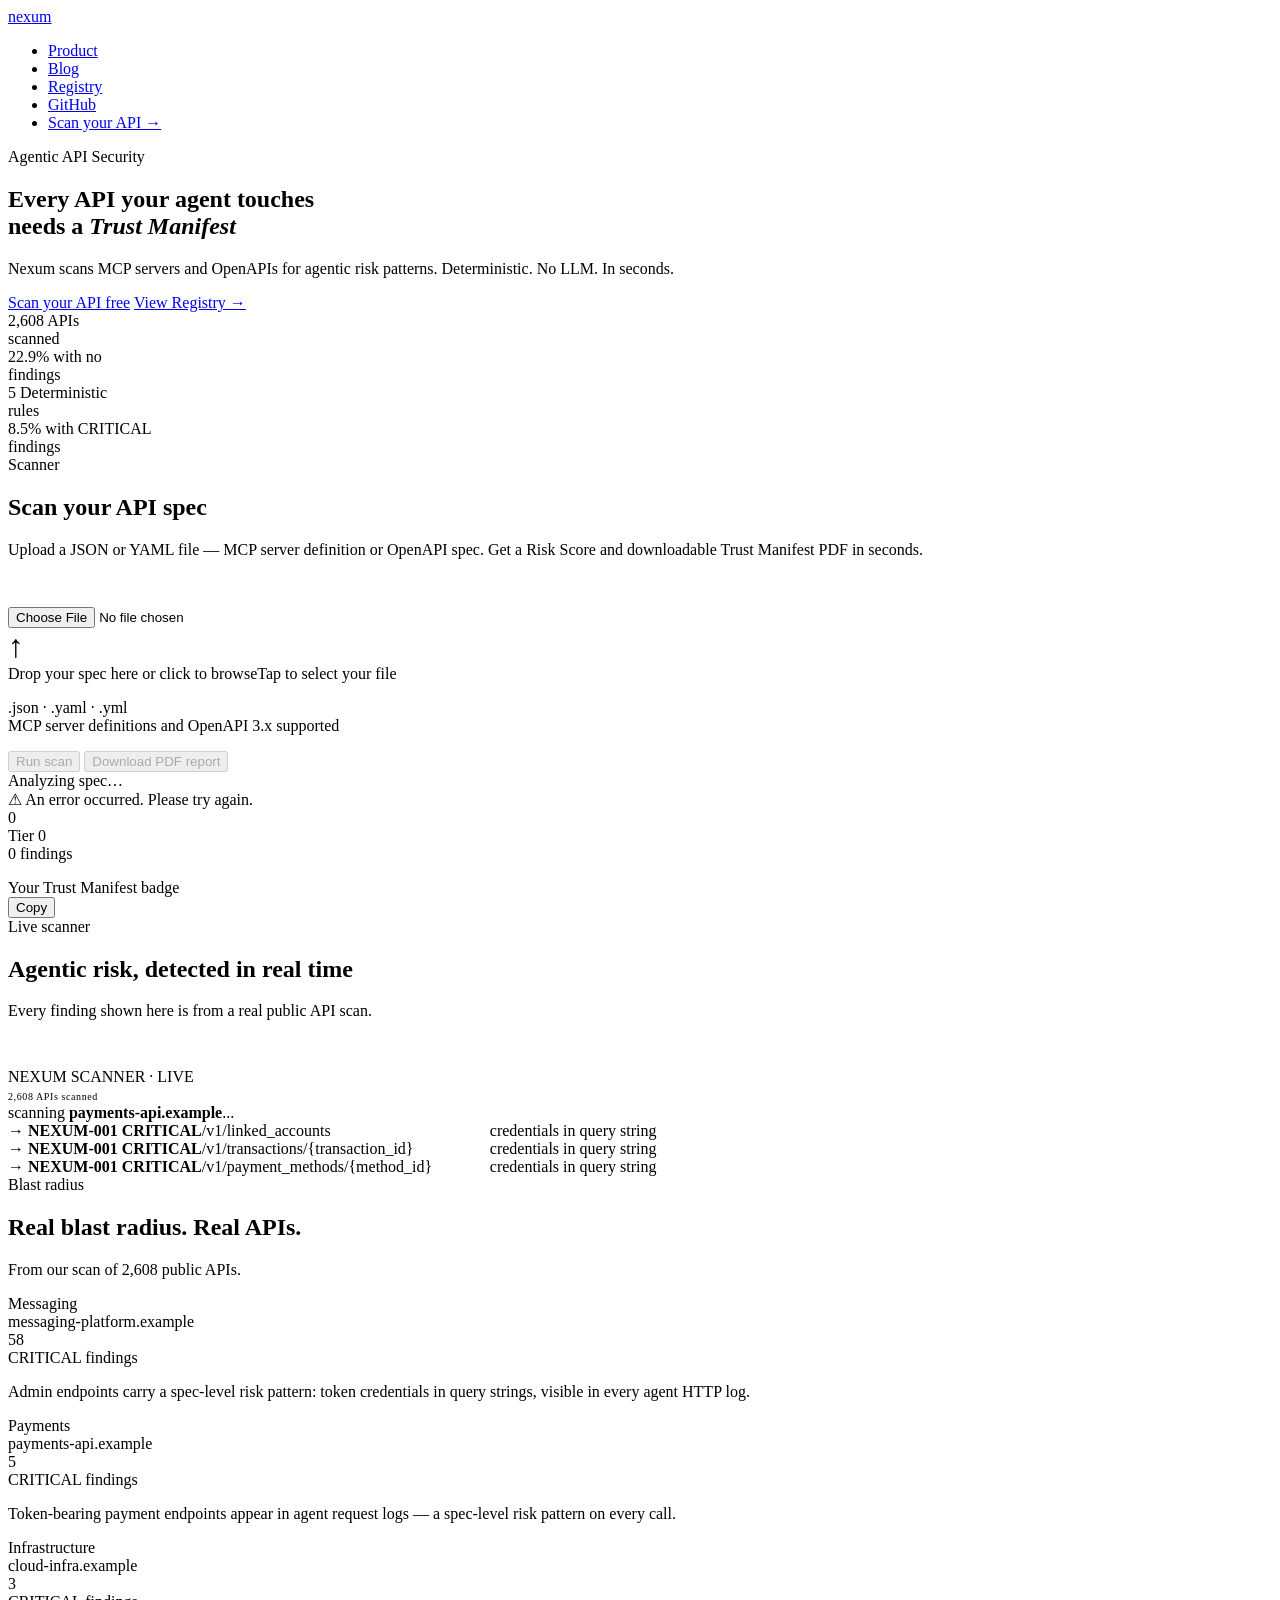
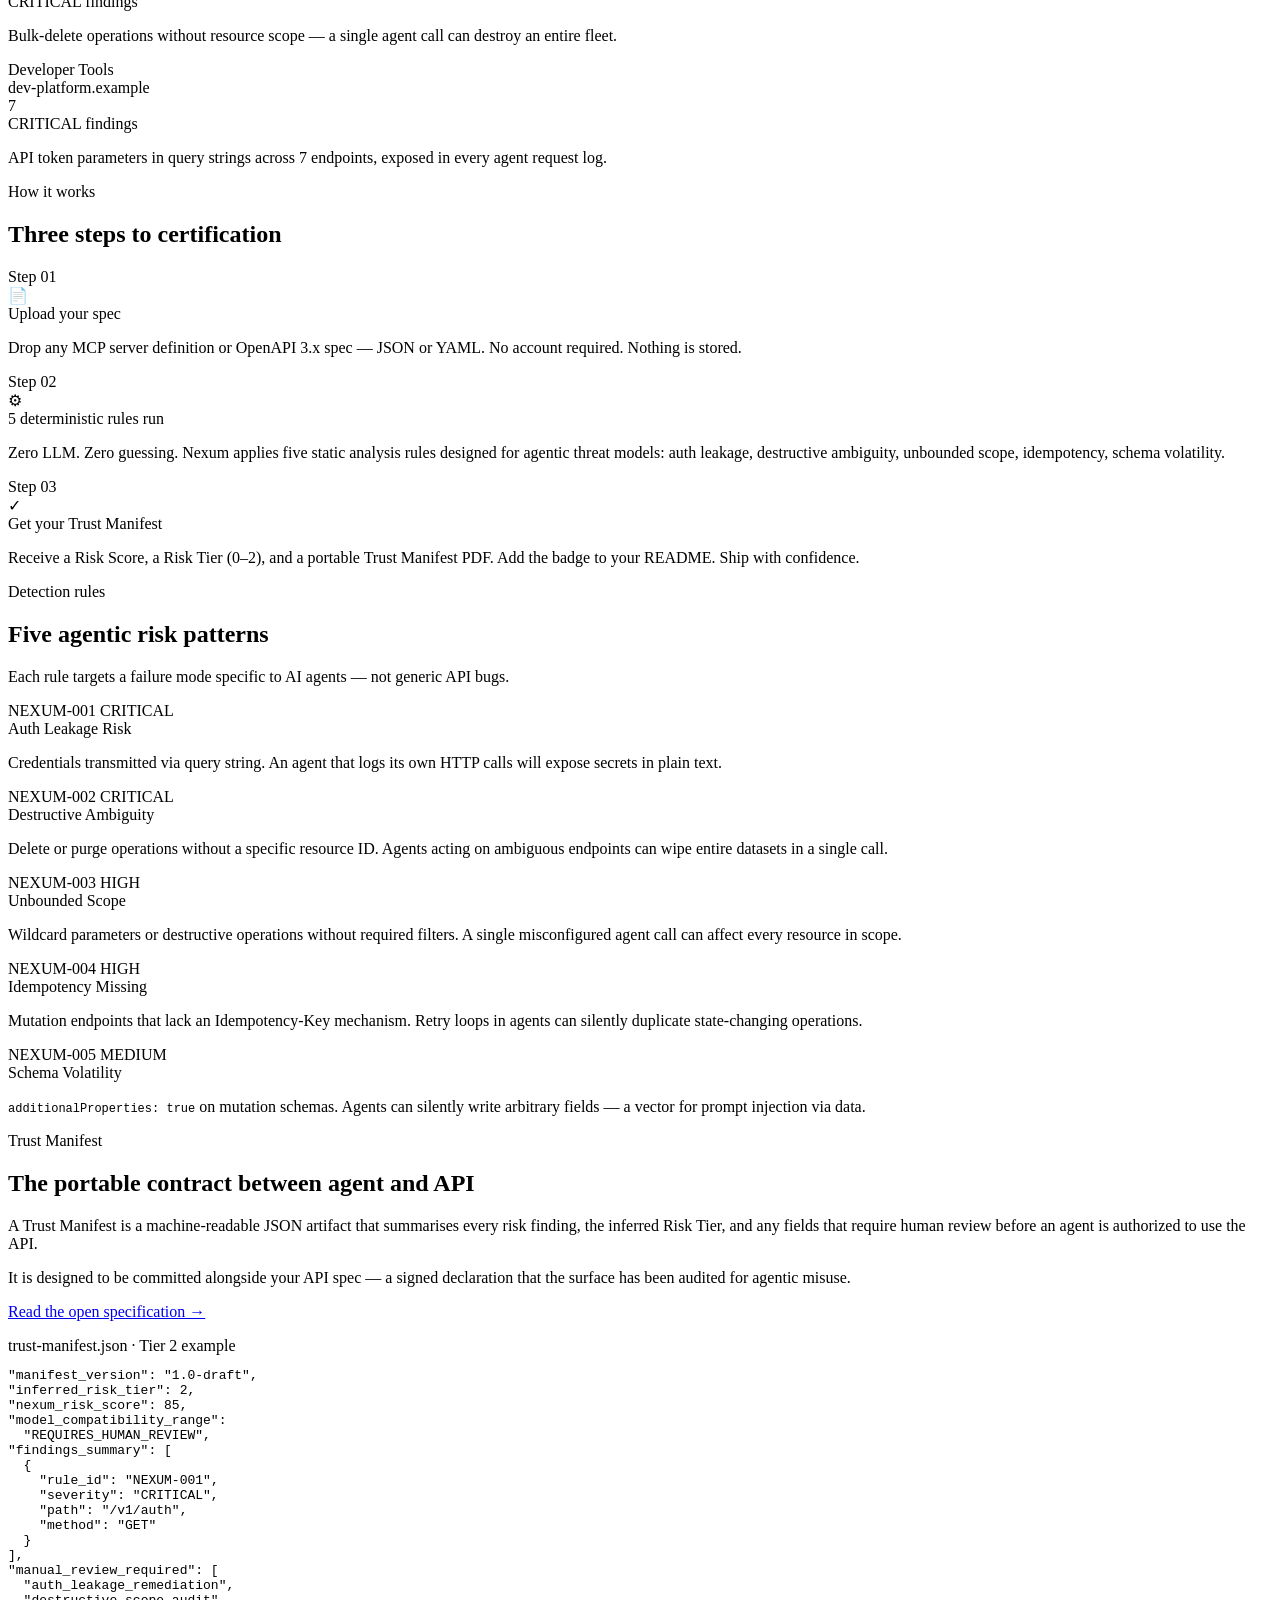
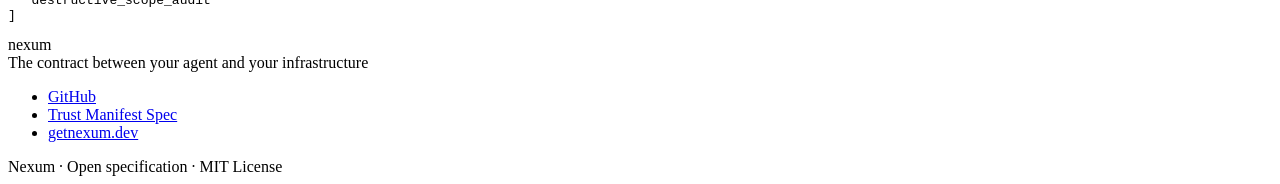
==== web/static/index.html @ f3d7aaad "Revert site chrome to English on English-content pages; keep Spanish AI Act post as-is" ====
<!DOCTYPE html>
<html lang="en">
<head>
  <meta charset="UTF-8">
  <meta name="viewport" content="width=device-width, initial-scale=1.0">
  <title>Nexum — Agentic API Security</title>
  <meta name="description" content="Nexum scans MCP servers and OpenAPIs for agentic risk patterns. Deterministic. No LLM. In seconds.">
  <link rel="stylesheet" href="/static/css/nexum.css">
</head>
<body>

<!-- ── Header ──────────────────────────────────────────── -->
<header class="site-header">
  <nav class="nav container">
    <a href="/" class="nav-logo">nex<span>um</span></a>
    <ul class="nav-links">
      <li><a href="#scanner">Product</a></li>
      <li><a href="/blog">Blog</a></li>
      <li><a href="/registry">Registry</a></li>
      <li><a href="https://github.com/mehdibelckadi-dev/nexum" target="_blank" rel="noopener">GitHub</a></li>
      <li><a href="#scanner" class="nav-cta">Scan your API →</a></li>
    </ul>
  </nav>
</header>

<!-- ── Hero ────────────────────────────────────────────── -->
<section class="hero">
  <div class="container">
    <div class="hero-eyebrow">Agentic API Security</div>
    <h1>Every API your agent touches<br>needs a <em>Trust Manifest</em></h1>
    <p class="hero-sub">
      Nexum scans MCP servers and OpenAPIs for agentic risk patterns.
      Deterministic. No LLM. In seconds.
    </p>
    <div class="hero-actions">
      <a href="#scanner" class="btn btn-primary">Scan your API free</a>
      <a href="/registry" class="btn btn-secondary">View Registry →</a>
    </div>
  </div>
</section>

<!-- ── Stats bar ────────────────────────────────────────── -->
<div class="stats-bar">
  <div class="stat-item">
    <span class="stat-value mono" id="statApis">2,608</span>
    <span class="stat-label">APIs<br>scanned</span>
  </div>
  <div class="stat-item">
    <span class="stat-value mono" style="color:var(--accent-green)">22.9%</span>
    <span class="stat-label">with no<br>findings</span>
  </div>
  <div class="stat-item">
    <span class="stat-value mono">5</span>
    <span class="stat-label">Deterministic<br>rules</span>
  </div>
  <div class="stat-item">
    <span class="stat-value mono" style="color:var(--accent-red)">8.5%</span>
    <span class="stat-label">with CRITICAL<br>findings</span>
  </div>
</div>

<!-- ── Scanner ──────────────────────────────────────────── -->
<section class="scanner-section" id="scanner">
  <div class="container">
    <div class="text-center">
      <div class="section-label">Scanner</div>
      <h2 class="section-title">Scan your API spec</h2>
      <p class="section-sub" style="margin: 0 auto 48px;">
        Upload a JSON or YAML file — MCP server definition or OpenAPI spec.
        Get a Risk Score and downloadable Trust Manifest PDF in seconds.
      </p>
    </div>

    <div class="scanner-card">
      <!-- Drop zone -->
      <div class="drop-zone" id="dropZone">
        <input type="file" id="fileInput" accept=".json,.yaml,.yml" aria-label="Upload API spec">
        <div class="drop-icon" id="dropIcon"><span style="font-size:2rem">↑</span></div>
        <div class="drop-title" id="dropTitle"><span class="dt-desktop">Drop your spec here or click to browse</span><span class="dt-mobile">Tap to select your file</span></div>
        <p class="drop-sub">
          <span>.json · .yaml · .yml</span><br>
          MCP server definitions and OpenAPI 3.x supported
        </p>
      </div>

      <!-- Actions -->
      <div class="scanner-actions">
        <button class="btn btn-primary" id="btnScan" disabled>Run scan</button>
        <button class="btn btn-secondary" id="btnReport" disabled>Download PDF report</button>
      </div>

      <!-- Loading -->
      <div class="scan-loading" id="scanLoading">
        <div class="spinner"></div>
        <span id="loadingText">Analyzing spec…</span>
      </div>

      <!-- Error -->
      <div class="scan-error" id="scanError">
        <span>⚠</span>
        <span id="errorMsg">An error occurred. Please try again.</span>
      </div>

      <!-- Result -->
      <div class="scan-result" id="scanResult">
        <div class="result-score-row">
          <div class="result-score-number mono" id="scoreNumber">0</div>
          <div class="result-meta">
            <div class="result-tier-badge" id="tierBadge">Tier 0</div>
            <div class="result-findings-count" id="findingsCount">0 findings</div>
          </div>
        </div>

        <ul class="result-findings-list" id="findingsList"></ul>

        <!-- Badge section -->
        <div class="badge-section" id="badgeSection">
          <div class="badge-section-title">Your Trust Manifest badge</div>
          <div class="badge-markdown-row">
            <div class="badge-markdown-code mono" id="badgeMarkdown"></div>
            <button class="btn-copy" id="btnCopy" onclick="copyBadge()">Copy</button>
          </div>
        </div>
      </div>
    </div>
  </div>
</section>

<!-- ── Live Scanner terminal ────────────────────────────── -->
<section class="terminal-section">
  <div class="container">
    <div class="text-center mb-8">
      <div class="section-label">Live scanner</div>
      <h2 class="section-title">Agentic risk, detected in real time</h2>
      <p class="section-sub" style="margin: 0 auto 48px;">
        Every finding shown here is from a real public API scan.
      </p>
    </div>
    <div class="terminal-wrap">
      <div class="terminal-header">
        <div class="terminal-dots"><span></span><span></span><span></span></div>
        <div class="terminal-title mono">NEXUM SCANNER · LIVE</div>
        <span class="mono" style="font-size:10px;color:var(--text-tertiary);letter-spacing:0.06em;white-space:nowrap;flex-shrink:0">2,608 APIs scanned</span>
      </div>
      <div class="terminal-body" id="terminalBody"></div>
    </div>
  </div>
</section>

<!-- ── Blast radius ─────────────────────────────────────── -->
<section class="blast-section">
  <div class="container">
    <div class="section-label">Blast radius</div>
    <h2 class="section-title">Real blast radius. Real APIs.</h2>
    <p class="section-sub">From our scan of 2,608 public APIs.</p>
    <div class="blast-grid">

      <div class="blast-card">
        <div class="blast-category">Messaging</div>
        <div class="blast-api mono">messaging-platform.example</div>
        <div class="blast-count">58</div>
        <div class="blast-label">CRITICAL findings</div>
        <p class="blast-desc">Admin endpoints carry a spec-level risk pattern: token credentials in query strings, visible in every agent HTTP log.</p>
      </div>

      <div class="blast-card">
        <div class="blast-category">Payments</div>
        <div class="blast-api mono">payments-api.example</div>
        <div class="blast-count">5</div>
        <div class="blast-label">CRITICAL findings</div>
        <p class="blast-desc">Token-bearing payment endpoints appear in agent request logs — a spec-level risk pattern on every call.</p>
      </div>

      <div class="blast-card">
        <div class="blast-category">Infrastructure</div>
        <div class="blast-api mono">cloud-infra.example</div>
        <div class="blast-count">3</div>
        <div class="blast-label">CRITICAL findings</div>
        <p class="blast-desc">Bulk-delete operations without resource scope — a single agent call can destroy an entire fleet.</p>
      </div>

      <div class="blast-card">
        <div class="blast-category">Developer Tools</div>
        <div class="blast-api mono">dev-platform.example</div>
        <div class="blast-count">7</div>
        <div class="blast-label">CRITICAL findings</div>
        <p class="blast-desc">API token parameters in query strings across 7 endpoints, exposed in every agent request log.</p>
      </div>

    </div>
  </div>
</section>

<!-- ── How it works ─────────────────────────────────────── -->
<section class="how-section" id="how">
  <div class="container">
    <div class="text-center mb-8">
      <div class="section-label">How it works</div>
      <h2 class="section-title">Three steps to certification</h2>
    </div>
    <div class="steps-grid">
      <div class="step-card">
        <div class="step-number">Step 01</div>
        <div class="step-icon">📄</div>
        <div class="step-title">Upload your spec</div>
        <p class="step-desc">
          Drop any MCP server definition or OpenAPI 3.x spec — JSON or YAML.
          No account required. Nothing is stored.
        </p>
      </div>
      <div class="step-card">
        <div class="step-number">Step 02</div>
        <div class="step-icon">⚙</div>
        <div class="step-title">5 deterministic rules run</div>
        <p class="step-desc">
          Zero LLM. Zero guessing. Nexum applies five static analysis rules
          designed for agentic threat models: auth leakage, destructive ambiguity,
          unbounded scope, idempotency, schema volatility.
        </p>
      </div>
      <div class="step-card">
        <div class="step-number">Step 03</div>
        <div class="step-icon">✓</div>
        <div class="step-title">Get your Trust Manifest</div>
        <p class="step-desc">
          Receive a Risk Score, a Risk Tier (0–2), and a portable Trust Manifest
          PDF. Add the badge to your README. Ship with confidence.
        </p>
      </div>
    </div>
  </div>
</section>

<!-- ── Rules ────────────────────────────────────────────── -->
<section id="rules">
  <div class="container">
    <div class="section-label">Detection rules</div>
    <h2 class="section-title">Five agentic risk patterns</h2>
    <p class="section-sub">
      Each rule targets a failure mode specific to AI agents — not generic API bugs.
    </p>
    <div class="rules-grid">

      <div class="rule-card">
        <div class="rule-header">
          <span class="rule-id mono">NEXUM-001</span>
          <span class="sev-badge CRITICAL">CRITICAL</span>
        </div>
        <div class="rule-name">Auth Leakage Risk</div>
        <p class="rule-desc">
          Credentials transmitted via query string. An agent that logs its own
          HTTP calls will expose secrets in plain text.
        </p>
      </div>

      <div class="rule-card">
        <div class="rule-header">
          <span class="rule-id mono">NEXUM-002</span>
          <span class="sev-badge CRITICAL">CRITICAL</span>
        </div>
        <div class="rule-name">Destructive Ambiguity</div>
        <p class="rule-desc">
          Delete or purge operations without a specific resource ID. Agents acting
          on ambiguous endpoints can wipe entire datasets in a single call.
        </p>
      </div>

      <div class="rule-card">
        <div class="rule-header">
          <span class="rule-id mono">NEXUM-003</span>
          <span class="sev-badge HIGH">HIGH</span>
        </div>
        <div class="rule-name">Unbounded Scope</div>
        <p class="rule-desc">
          Wildcard parameters or destructive operations without required filters.
          A single misconfigured agent call can affect every resource in scope.
        </p>
      </div>

      <div class="rule-card">
        <div class="rule-header">
          <span class="rule-id mono">NEXUM-004</span>
          <span class="sev-badge HIGH">HIGH</span>
        </div>
        <div class="rule-name">Idempotency Missing</div>
        <p class="rule-desc">
          Mutation endpoints that lack an Idempotency-Key mechanism. Retry loops
          in agents can silently duplicate state-changing operations.
        </p>
      </div>

      <div class="rule-card">
        <div class="rule-header">
          <span class="rule-id mono">NEXUM-005</span>
          <span class="sev-badge MEDIUM">MEDIUM</span>
        </div>
        <div class="rule-name">Schema Volatility</div>
        <p class="rule-desc">
          <code class="mono" style="font-size:12px">additionalProperties: true</code> on mutation schemas.
          Agents can silently write arbitrary fields — a vector for prompt injection via data.
        </p>
      </div>

    </div>
  </div>
</section>

<!-- ── Trust Manifest ────────────────────────────────────── -->
<section class="manifest-section" id="manifest">
  <div class="container">
    <div class="manifest-layout">
      <div class="manifest-prose">
        <div class="section-label">Trust Manifest</div>
        <h2>The portable contract between agent and API</h2>
        <p>
          A Trust Manifest is a machine-readable JSON artifact that summarises
          every risk finding, the inferred Risk Tier, and any fields that require
          human review before an agent is authorized to use the API.
        </p>
        <p>
          It is designed to be committed alongside your API spec — a signed
          declaration that the surface has been audited for agentic misuse.
        </p>
        <p>
          <a href="https://github.com/mehdibelckadi-dev/nexum-trust-manifest" target="_blank" rel="noopener">
            Read the open specification →
          </a>
        </p>
      </div>

      <div class="code-block">
        <div class="code-block-header">
          <span class="code-block-lang">trust-manifest.json · Tier 2 example</span>
        </div>
        <pre aria-label="Trust Manifest example"><span class="key">"manifest_version"</span>: <span class="str">"1.0-draft"</span>,
<span class="key">"inferred_risk_tier"</span>: <span class="num">2</span>,
<span class="key">"nexum_risk_score"</span>: <span class="num">85</span>,
<span class="key">"model_compatibility_range"</span>:
  <span class="str">"REQUIRES_HUMAN_REVIEW"</span>,
<span class="key">"findings_summary"</span>: [
  {
    <span class="key">"rule_id"</span>: <span class="str">"NEXUM-001"</span>,
    <span class="key">"severity"</span>: <span class="str">"CRITICAL"</span>,
    <span class="key">"path"</span>: <span class="str">"/v1/auth"</span>,
    <span class="key">"method"</span>: <span class="str">"GET"</span>
  }
],
<span class="key">"manual_review_required"</span>: [
  <span class="str">"auth_leakage_remediation"</span>,
  <span class="str">"destructive_scope_audit"</span>
]</pre>
      </div>
    </div>
  </div>
</section>

<!-- ── Footer ────────────────────────────────────────────── -->
<footer class="site-footer">
  <div class="container">
    <div class="footer-inner">
      <div>
        <div class="footer-brand">nex<span>um</span></div>
        <div class="footer-tagline">The contract between your agent and your infrastructure</div>
      </div>
      <ul class="footer-links">
        <li><a href="https://github.com/mehdibelckadi-dev/nexum" target="_blank" rel="noopener">GitHub</a></li>
        <li><a href="https://github.com/mehdibelckadi-dev/nexum-trust-manifest" target="_blank" rel="noopener">Trust Manifest Spec</a></li>
        <li><a href="https://getnexum.dev">getnexum.dev</a></li>
      </ul>
      <div class="footer-copy mono">Nexum · Open specification · MIT License</div>
    </div>
  </div>
</footer>

<script>
(function () {
  'use strict';

  var body = document.getElementById('terminalBody');
  if (!body) return;

  var APIS = [
    {
      host: 'payments-api.example',
      findings: [
        { rule: 'NEXUM-001', sev: 'CRITICAL', path: '/v1/linked_accounts', desc: 'credentials in query string' },
        { rule: 'NEXUM-001', sev: 'CRITICAL', path: '/v1/transactions/{transaction_id}',        desc: 'credentials in query string' },
        { rule: 'NEXUM-001', sev: 'CRITICAL', path: '/v1/payment_methods/{method_id}',                desc: 'credentials in query string' },
      ],
    },
    {
      host: 'messaging-platform.example',
      findings: [
        { rule: 'NEXUM-001', sev: 'CRITICAL', path: '/admin/apps/approved',   desc: 'token in query string' },
        { rule: 'NEXUM-001', sev: 'CRITICAL', path: '/admin/apps/restricted', desc: 'token in query string' },
        { rule: 'NEXUM-001', sev: 'CRITICAL', path: '/admin/conversations',   desc: 'token in query string' },
      ],
      more: '... and 55 more CRITICAL findings',
    },
    {
      host: 'cloud-infra.example',
      findings: [
        { rule: 'NEXUM-002', sev: 'CRITICAL', path: '/v1/instances', desc: 'DELETE without resource scope' },
        { rule: 'NEXUM-002', sev: 'CRITICAL', path: '/v1/volumes',  desc: 'DELETE without resource scope' },
      ],
    },
    {
      host: 'dev-platform.example',
      findings: [
        { rule: 'NEXUM-001', sev: 'CRITICAL', path: '/apps/{app_id}/access_tokens', desc: 'auth in query string' },
        { rule: 'NEXUM-002', sev: 'CRITICAL', path: '/alerts',                   desc: 'DELETE without scope' },
        { rule: 'NEXUM-002', sev: 'CRITICAL', path: '/account/keys',                       desc: 'DELETE without scope' },
      ],
    },
  ];

  function addLine(html, delay) {
    setTimeout(function () {
      var div = document.createElement('div');
      div.innerHTML = html;
      div.style.cssText = 'opacity:0;transition:opacity 200ms ease';
      body.appendChild(div);
      requestAnimationFrame(function () {
        requestAnimationFrame(function () { div.style.opacity = '1'; });
      });
    }, delay);
  }

  function run() {
    body.innerHTML = '';
    var t = 0;

    APIS.forEach(function (api, i) {
      if (i > 0) {
        addLine('&nbsp;', t);
        t += 400;
      }

      addLine(
        '<span style="color:var(--text-secondary)">scanning </span>' +
        '<span style="color:var(--text-primary);font-weight:600">' + api.host + '</span>' +
        '<span style="color:var(--text-secondary)">...</span>',
        t
      );
      t += 400;

      api.findings.forEach(function (f) {
        var sevColor = f.sev === 'CRITICAL' ? 'var(--accent-red)' : 'var(--accent-yellow)';
        addLine(
          '<span style="color:var(--text-tertiary)">→ </span>' +
          '<span style="color:var(--accent-blue);font-weight:600">' + f.rule + '</span>&nbsp;' +
          '<span style="color:' + sevColor + ';font-weight:600;display:inline-block;min-width:9ch">' + f.sev + '</span>' +
          '<span style="color:var(--text-secondary);display:inline-block;min-width:36ch">' + f.path + '</span>' +
          '<span class="t-desc" style="color:var(--text-tertiary)">' + f.desc + '</span>',
          t
        );
        t += 400;
      });

      if (api.more) {
        addLine('<span style="color:var(--text-secondary)">' + api.more + '</span>', t);
        t += 400;
      }

      t += 3000;
    });

    setTimeout(run, t);
  }

  run();
})();
</script>
<script src="/static/js/nexum.js"></script>
</body>
</html>
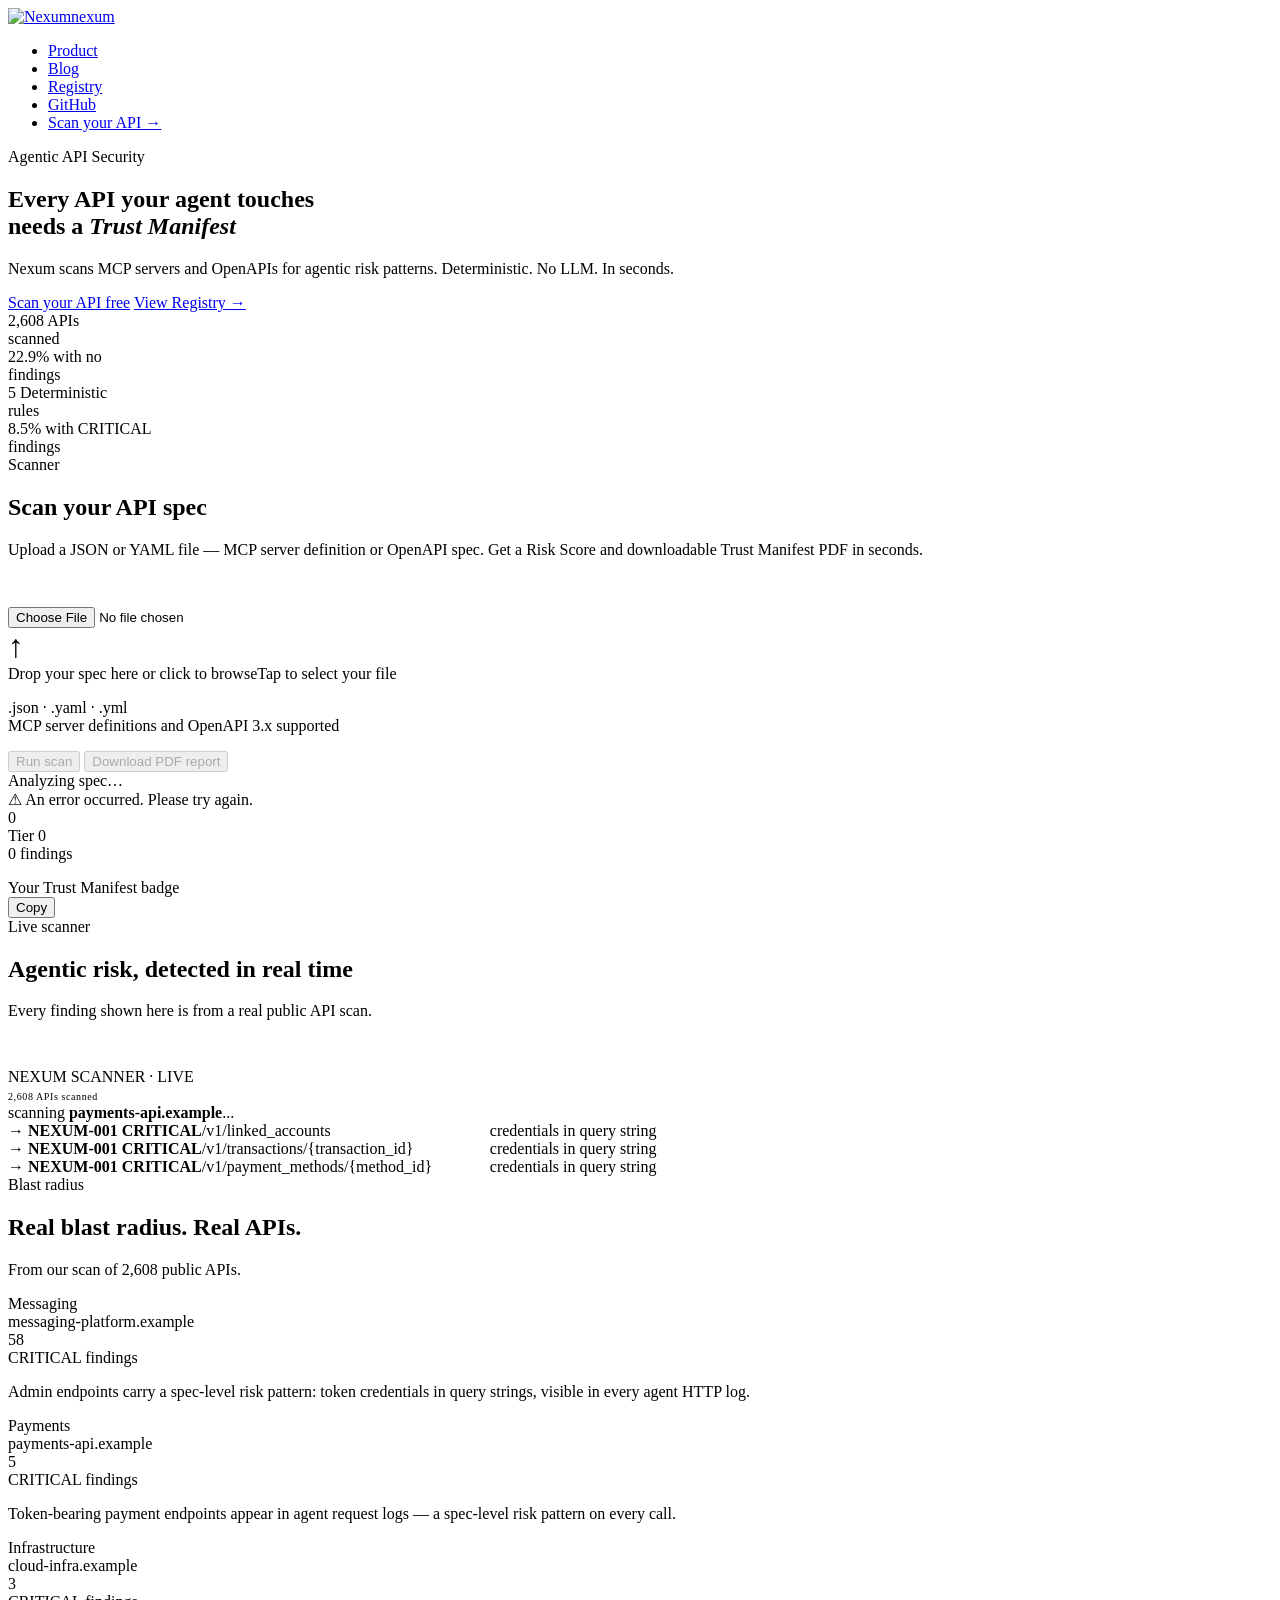
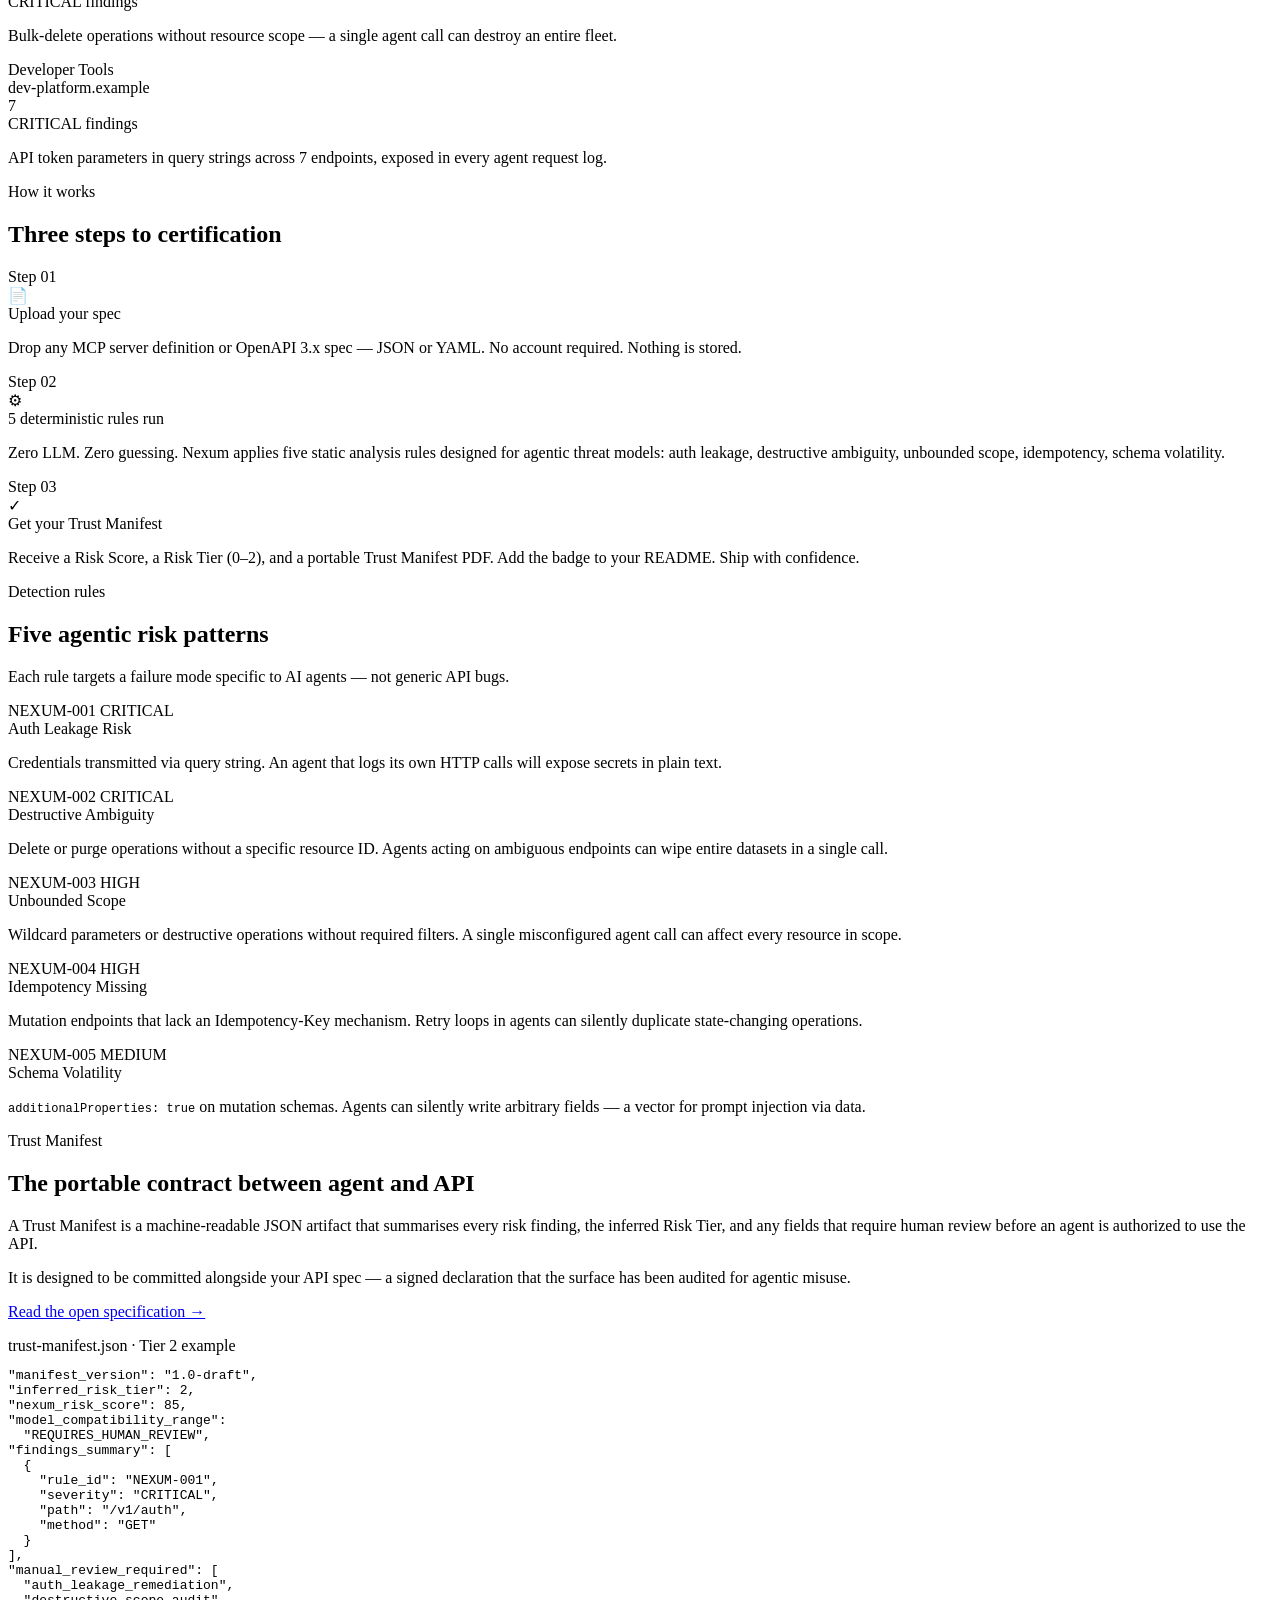
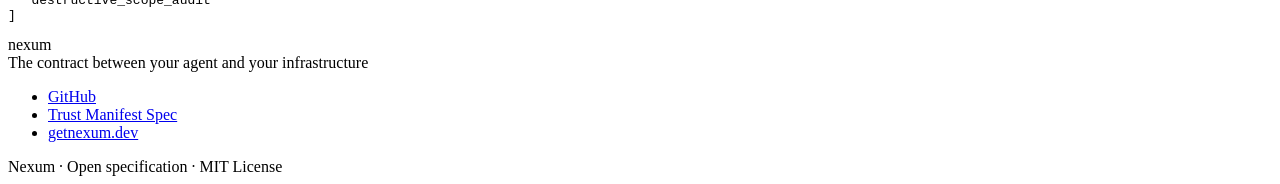
==== commit 0fe8a717: "chore: add Nexum logo across site, README, and PDF reports" ====
--- a/web/static/index.html
+++ b/web/static/index.html
@@ -5,6 +5,10 @@
   <meta name="viewport" content="width=device-width, initial-scale=1.0">
   <title>Nexum — Agentic API Security</title>
   <meta name="description" content="Nexum scans MCP servers and OpenAPIs for agentic risk patterns. Deterministic. No LLM. In seconds.">
+  <link rel="icon" href="/static/img/favicon.ico" sizes="any">
+  <link rel="apple-touch-icon" href="/static/img/apple-touch-icon.png">
+  <meta property="og:image" content="https://getnexum.dev/static/img/og-image.png">
+  <meta name="twitter:card" content="summary_large_image">
   <link rel="stylesheet" href="/static/css/nexum.css">
 </head>
 <body>
@@ -12,7 +16,7 @@
 <!-- ── Header ──────────────────────────────────────────── -->
 <header class="site-header">
   <nav class="nav container">
-    <a href="/" class="nav-logo">nex<span>um</span></a>
+    <a href="/" class="nav-logo"><img src="/static/img/logo-icon.png" alt="Nexum" class="nav-logo-icon">nex<span>um</span></a>
     <ul class="nav-links">
       <li><a href="#scanner">Product</a></li>
       <li><a href="/blog">Blog</a></li>
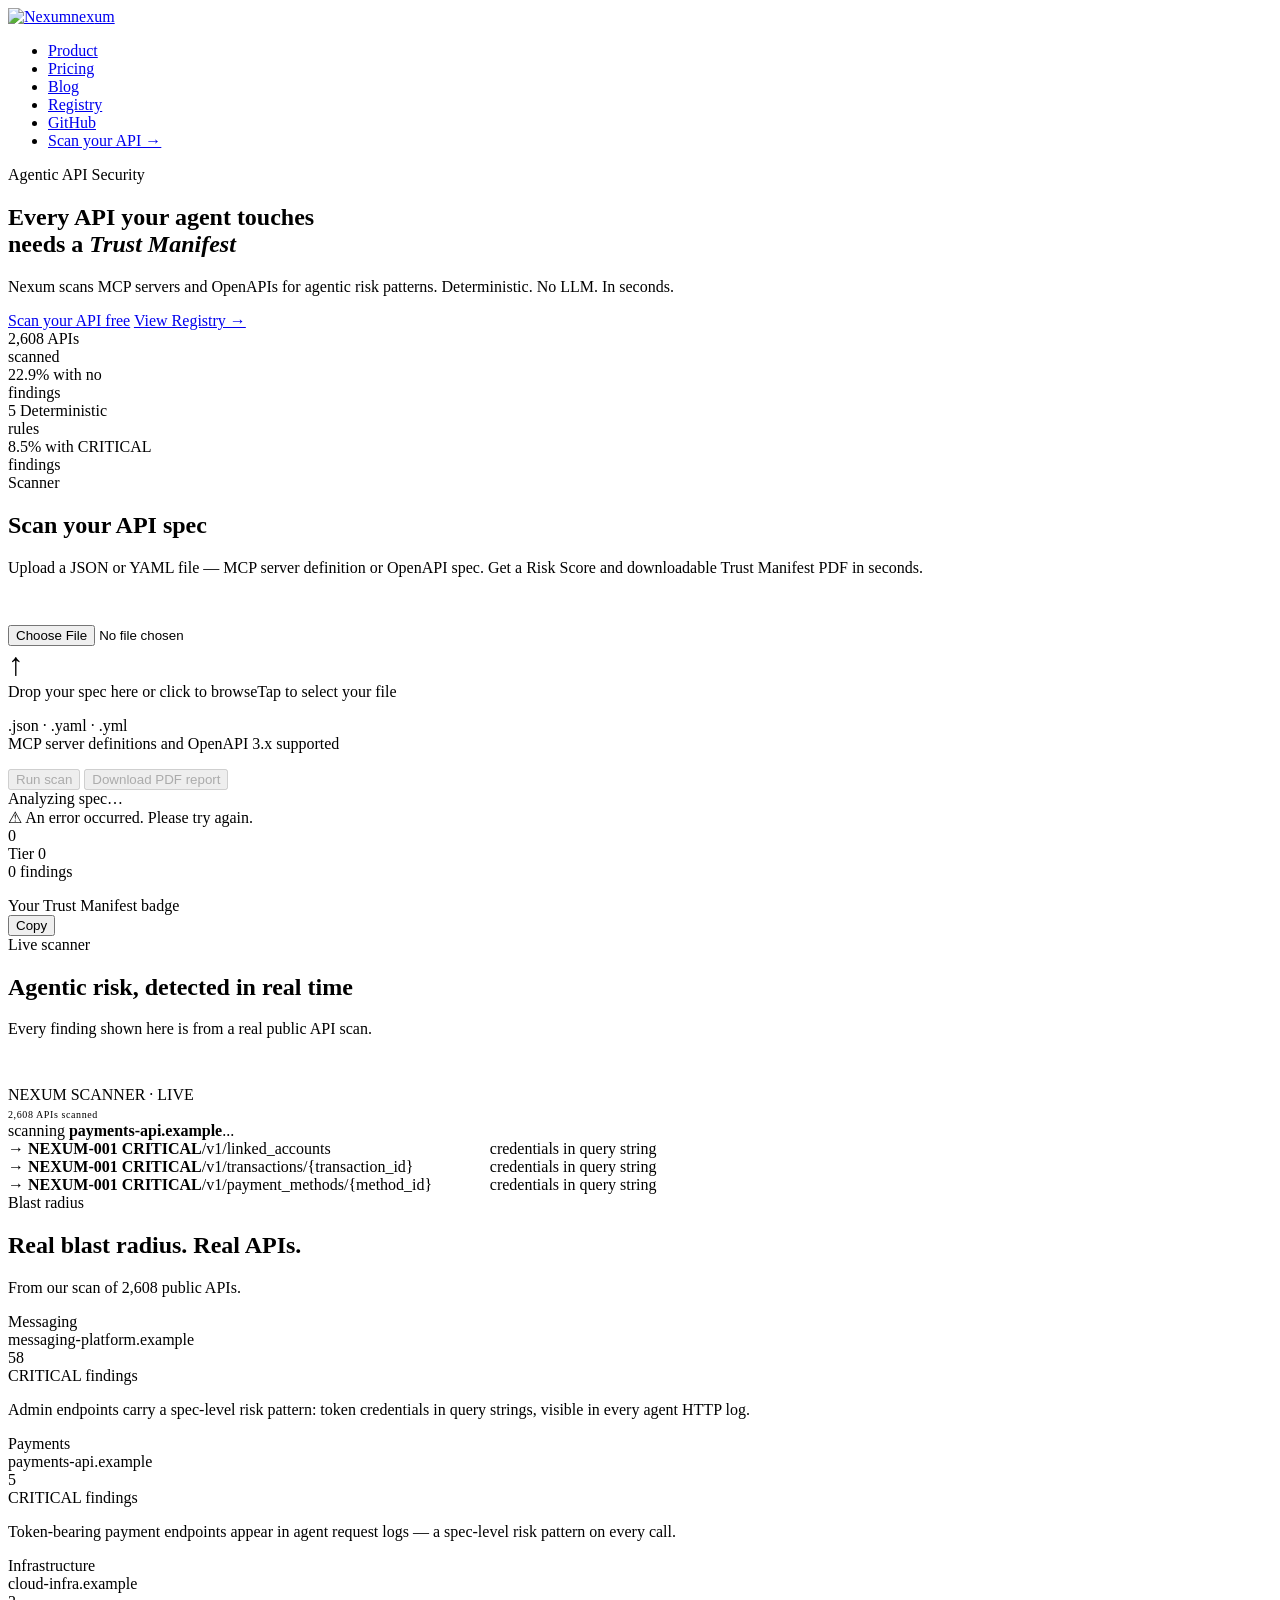
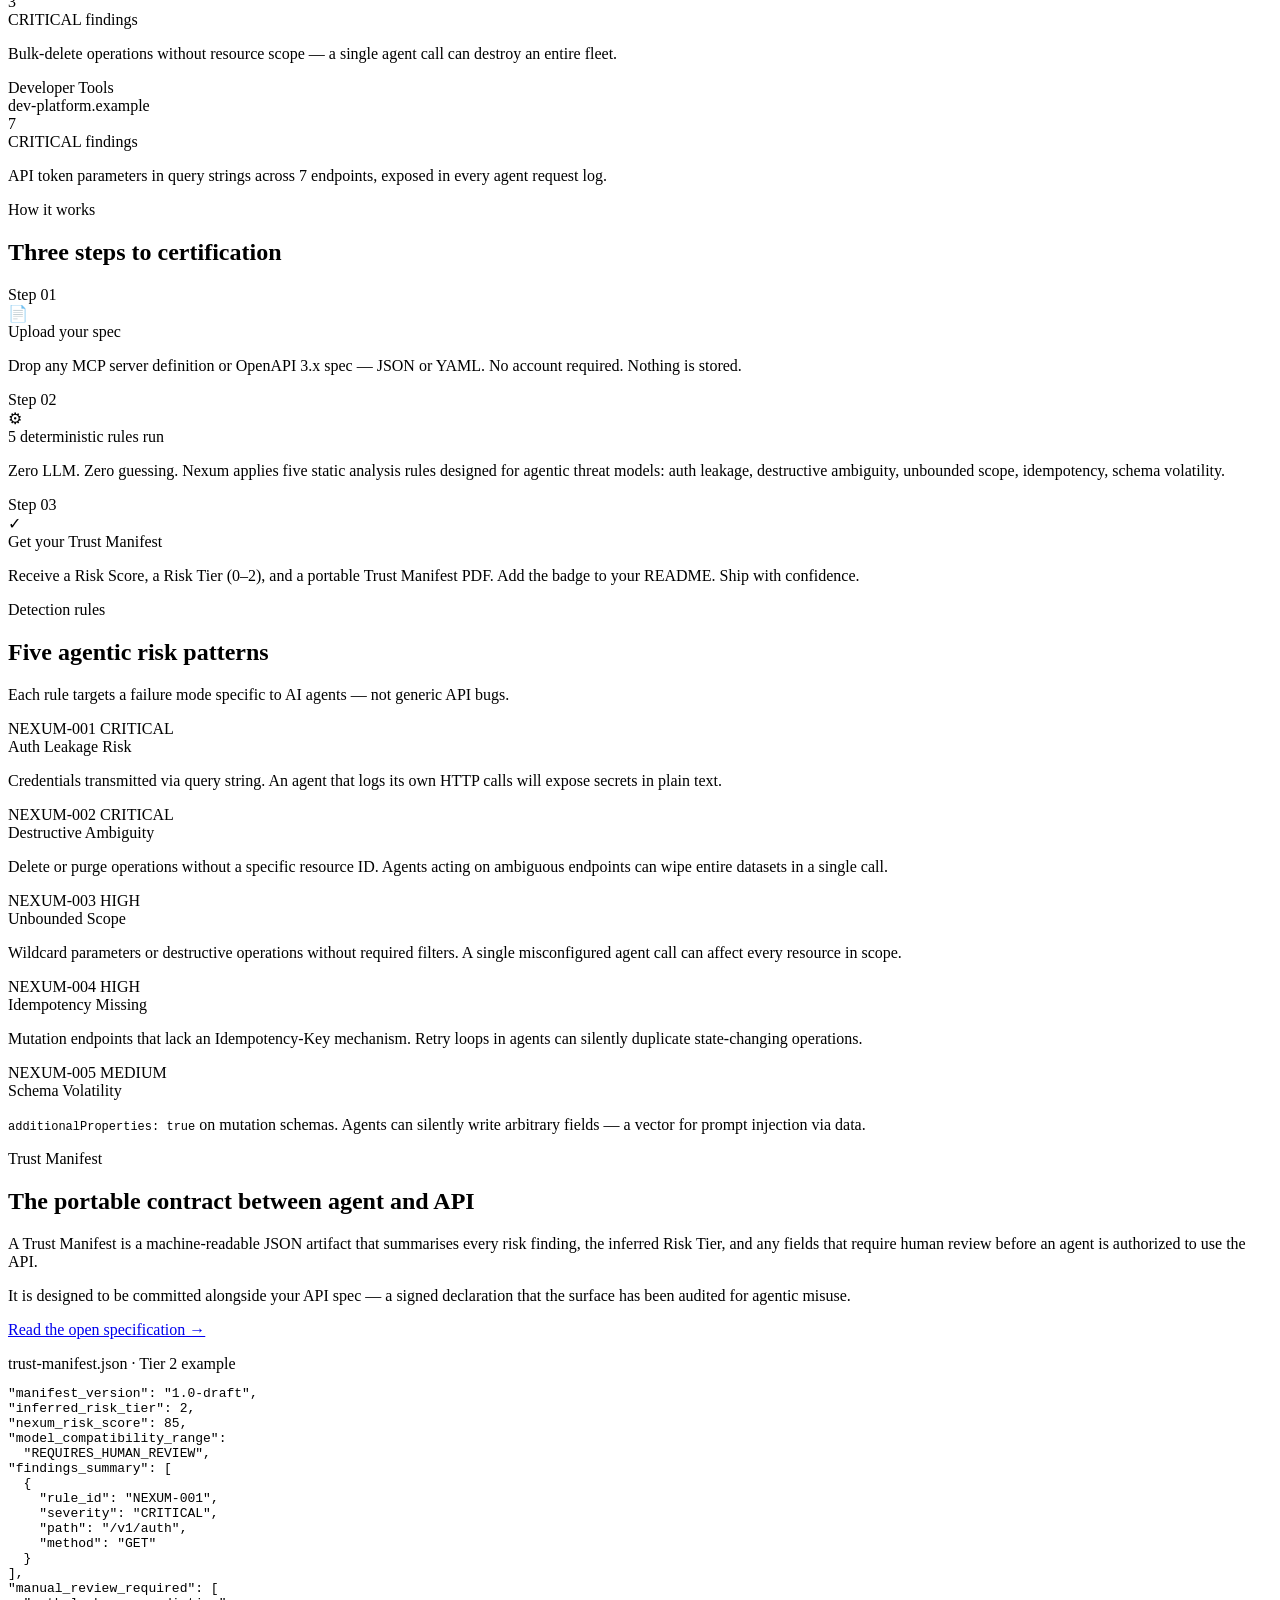
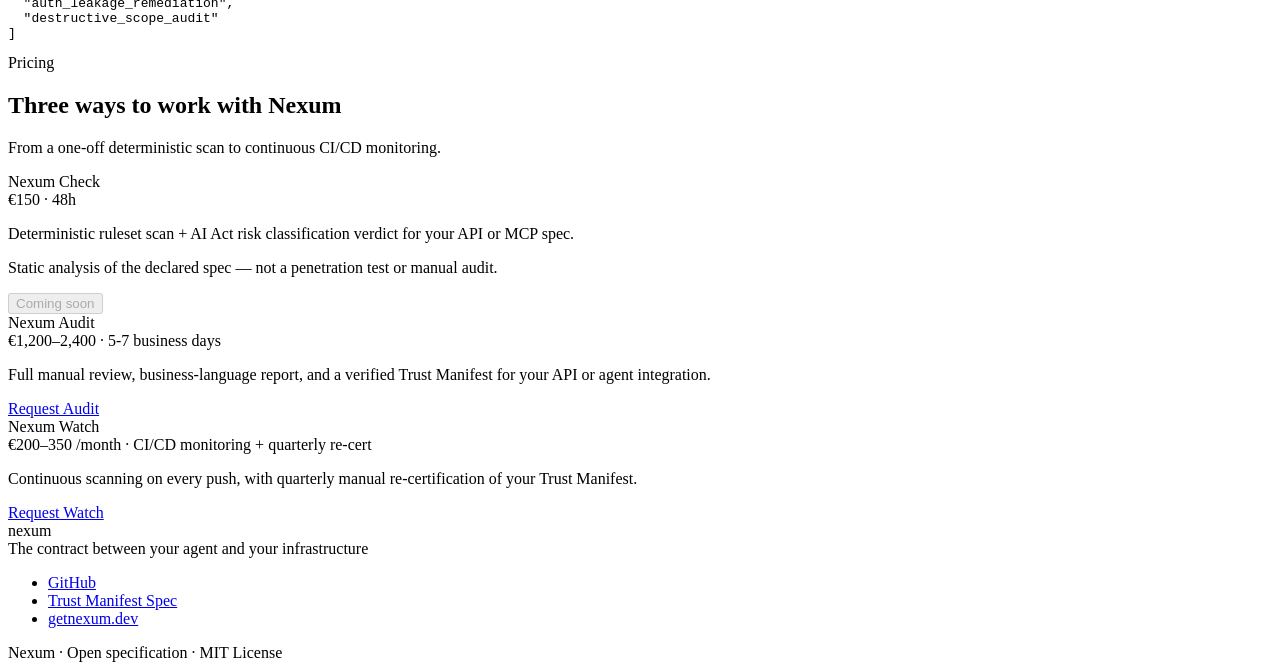
==== commit ef8ad2a1: "Add pricing section with Check/Audit/Watch tiers (B3) Check's CTA is disabled ("Coming soon") with t" ====
--- a/web/static/index.html
+++ b/web/static/index.html
@@ -19,6 +19,7 @@
     <a href="/" class="nav-logo"><img src="/static/img/logo-icon.png" alt="Nexum" class="nav-logo-icon">nex<span>um</span></a>
     <ul class="nav-links">
       <li><a href="#scanner">Product</a></li>
+      <li><a href="#pricing">Pricing</a></li>
       <li><a href="/blog">Blog</a></li>
       <li><a href="/registry">Registry</a></li>
       <li><a href="https://github.com/mehdibelckadi-dev/nexum" target="_blank" rel="noopener">GitHub</a></li>
@@ -354,6 +355,50 @@
   <span class="str">"destructive_scope_audit"</span>
 ]</pre>
       </div>
+    </div>
+  </div>
+</section>
+
+<!-- ── Pricing ─────────────────────────────────────────────── -->
+<section id="pricing">
+  <div class="container">
+    <div class="section-label">Pricing</div>
+    <h2 class="section-title">Three ways to work with Nexum</h2>
+    <p class="section-sub">
+      From a one-off deterministic scan to continuous CI/CD monitoring.
+    </p>
+    <div class="rules-grid">
+
+      <div class="rule-card">
+        <div class="rule-name">Nexum Check</div>
+        <div class="pricing-price mono">€150 <span class="pricing-period">· 48h</span></div>
+        <p class="rule-desc">
+          Deterministic ruleset scan + AI Act risk classification verdict for your API or MCP spec.
+        </p>
+        <p class="rule-desc">
+          Static analysis of the declared spec — not a penetration test or manual audit.
+        </p>
+        <button class="btn btn-primary" disabled data-test-link="https://buy.stripe.com/test_14A28qcEp2lH1pQh1x04800">Coming soon</button>
+      </div>
+
+      <div class="rule-card">
+        <div class="rule-name">Nexum Audit</div>
+        <div class="pricing-price mono">€1,200–2,400 <span class="pricing-period">· 5-7 business days</span></div>
+        <p class="rule-desc">
+          Full manual review, business-language report, and a verified Trust Manifest for your API or agent integration.
+        </p>
+        <a class="btn btn-primary" href="mailto:hello@getnexum.dev?subject=Nexum%20Audit%20%E2%80%94%20inquiry&amp;body=Company%20name%3A%0AAPI%2FMCP%20already%20in%20production%3A%20yes%2Fno%0AWhat%20would%20you%20like%20reviewed%3A%0A">Request Audit</a>
+      </div>
+
+      <div class="rule-card">
+        <div class="rule-name">Nexum Watch</div>
+        <div class="pricing-price mono">€200–350 <span class="pricing-period">/month · CI/CD monitoring + quarterly re-cert</span></div>
+        <p class="rule-desc">
+          Continuous scanning on every push, with quarterly manual re-certification of your Trust Manifest.
+        </p>
+        <a class="btn btn-primary" href="mailto:hello@getnexum.dev?subject=Nexum%20Watch%20%E2%80%94%20inquiry&amp;body=Company%20name%3A%0ACI%2FCD%20pipeline%20in%20use%3A%0AHow%20often%20do%20you%20deploy%3A%0A">Request Watch</a>
+      </div>
+
     </div>
   </div>
 </section>
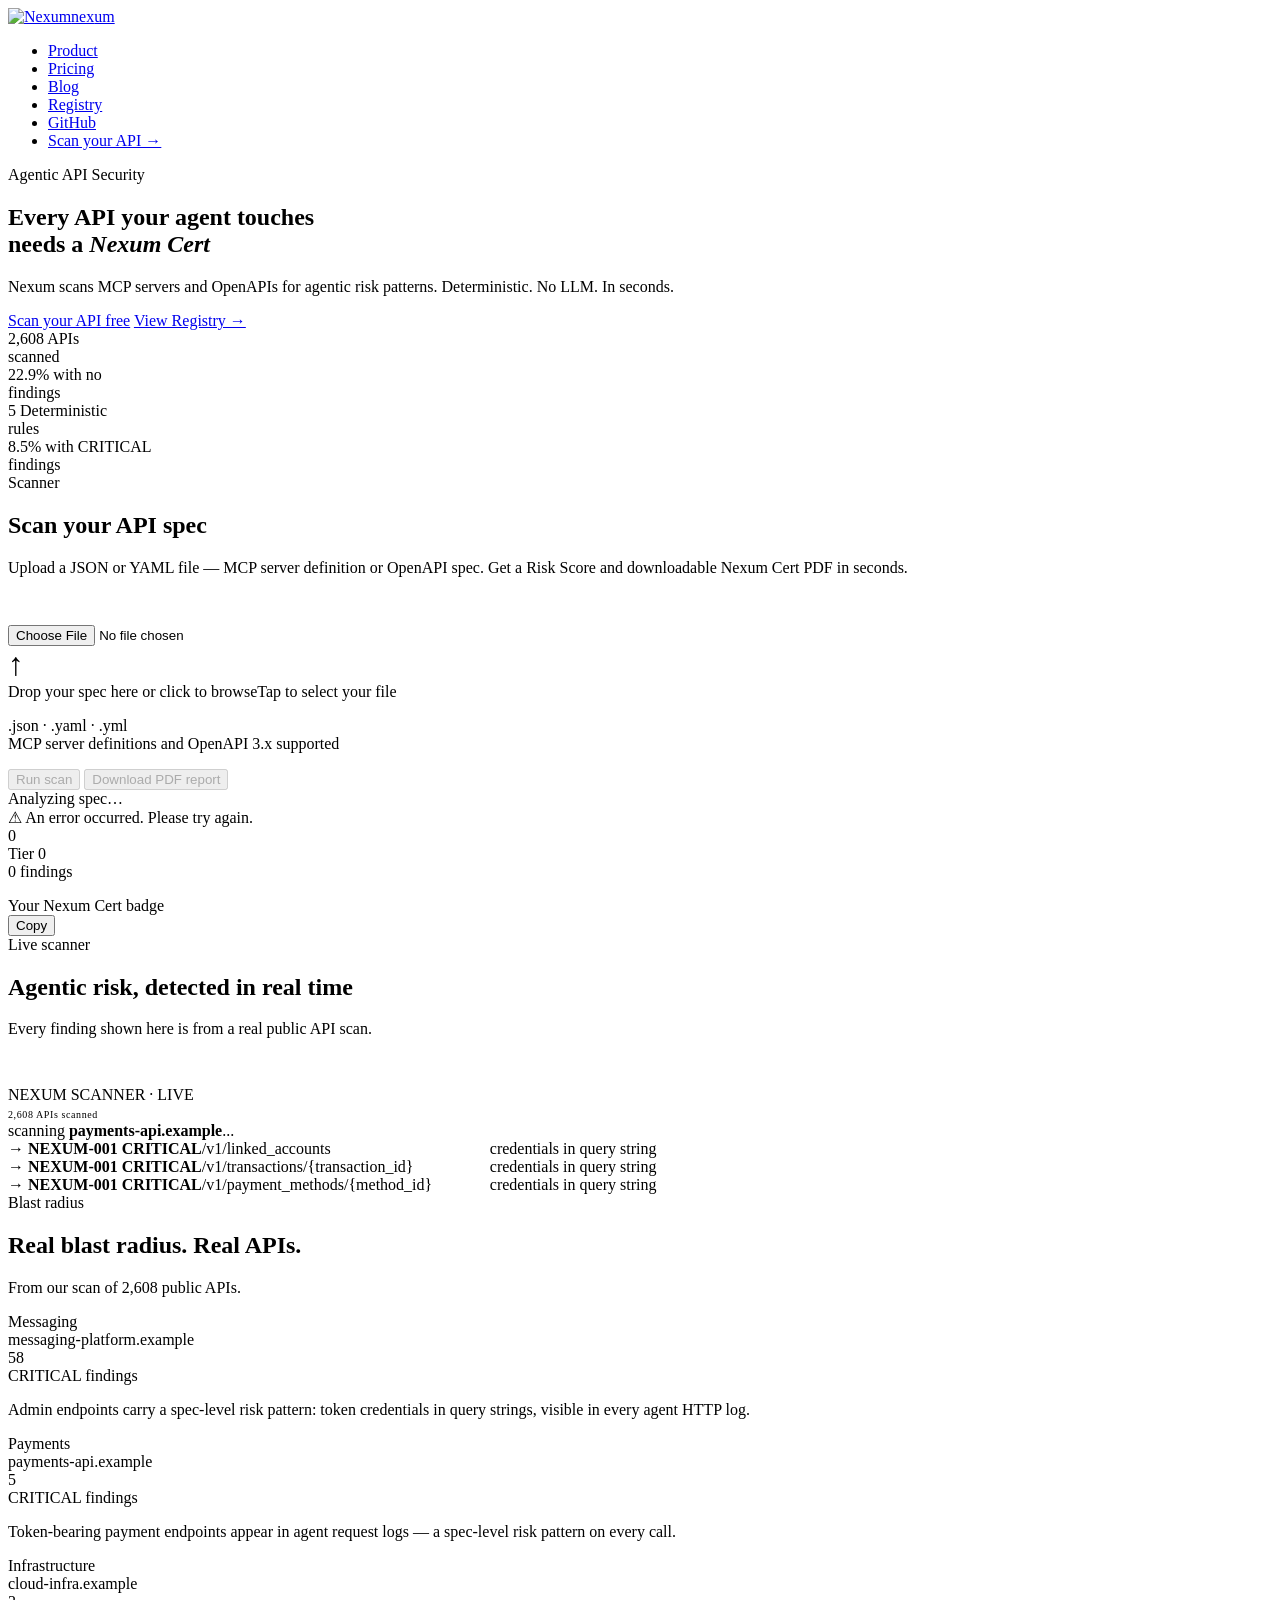
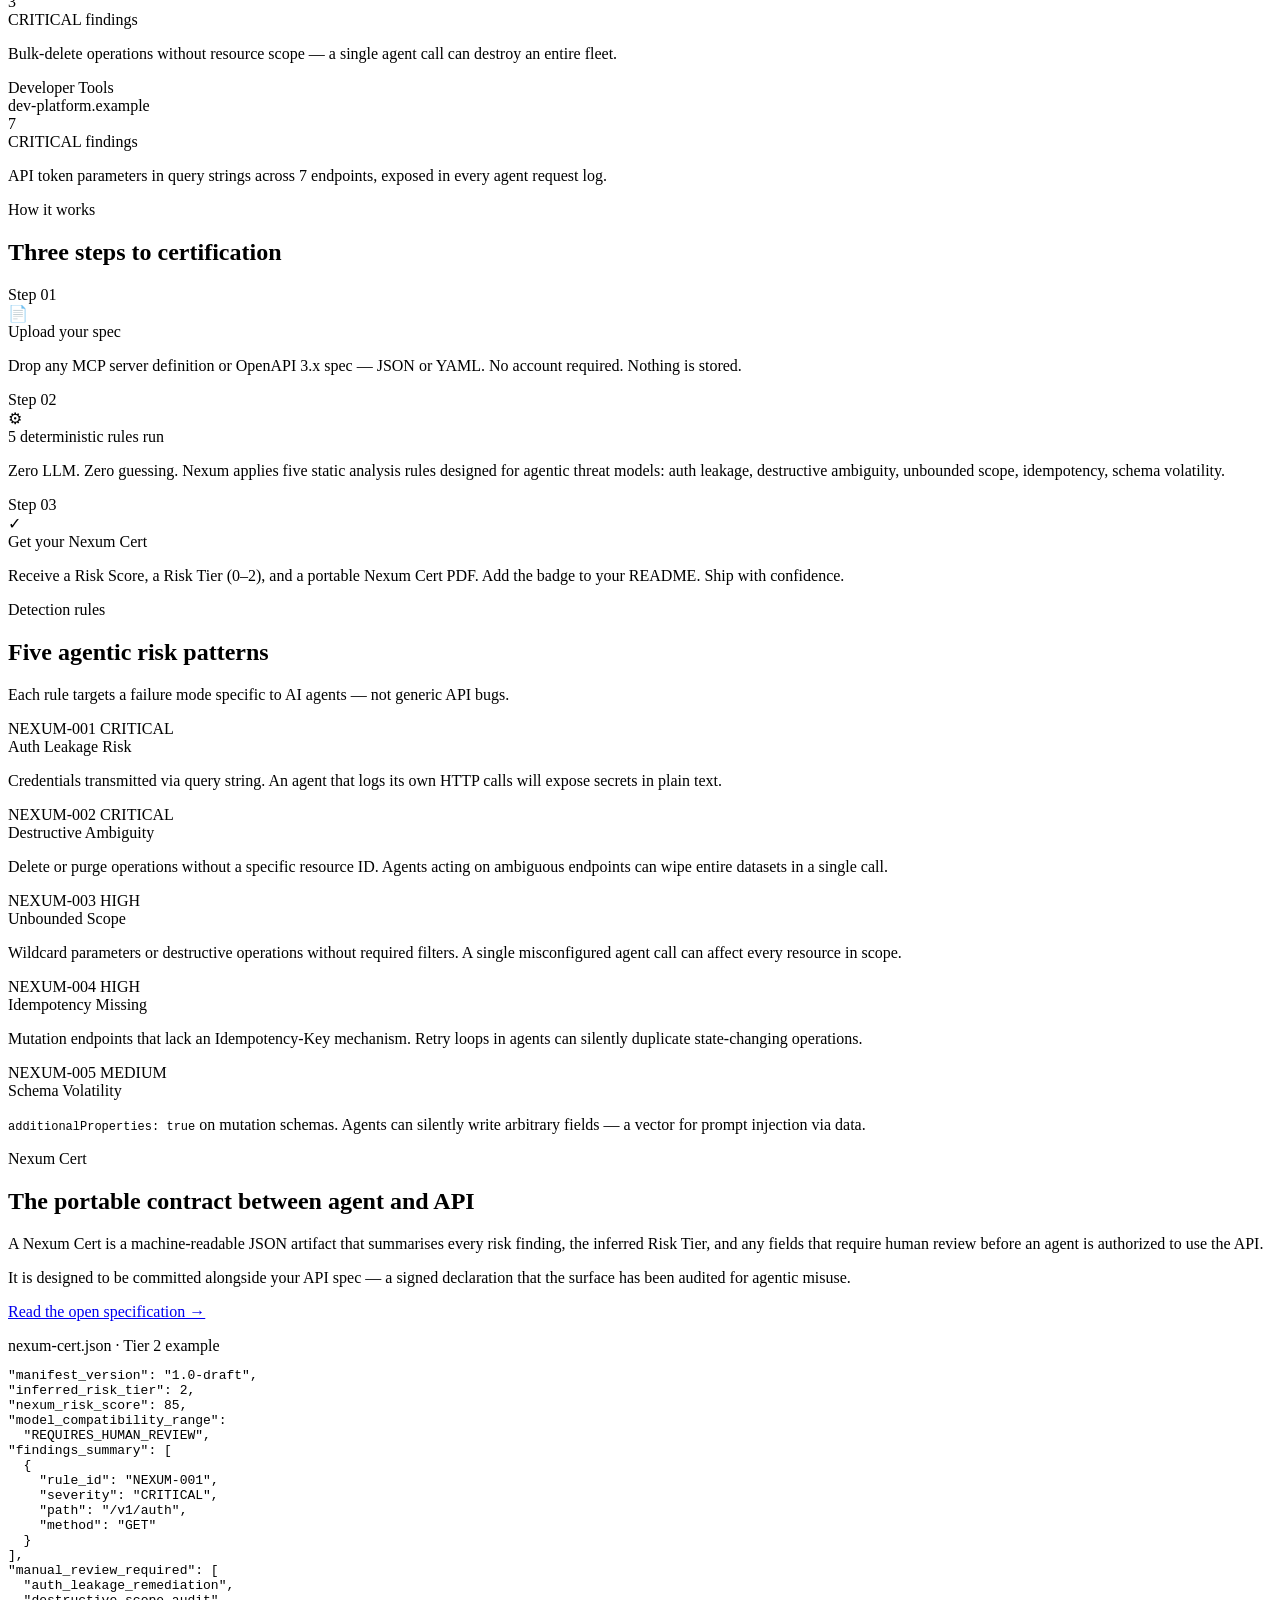
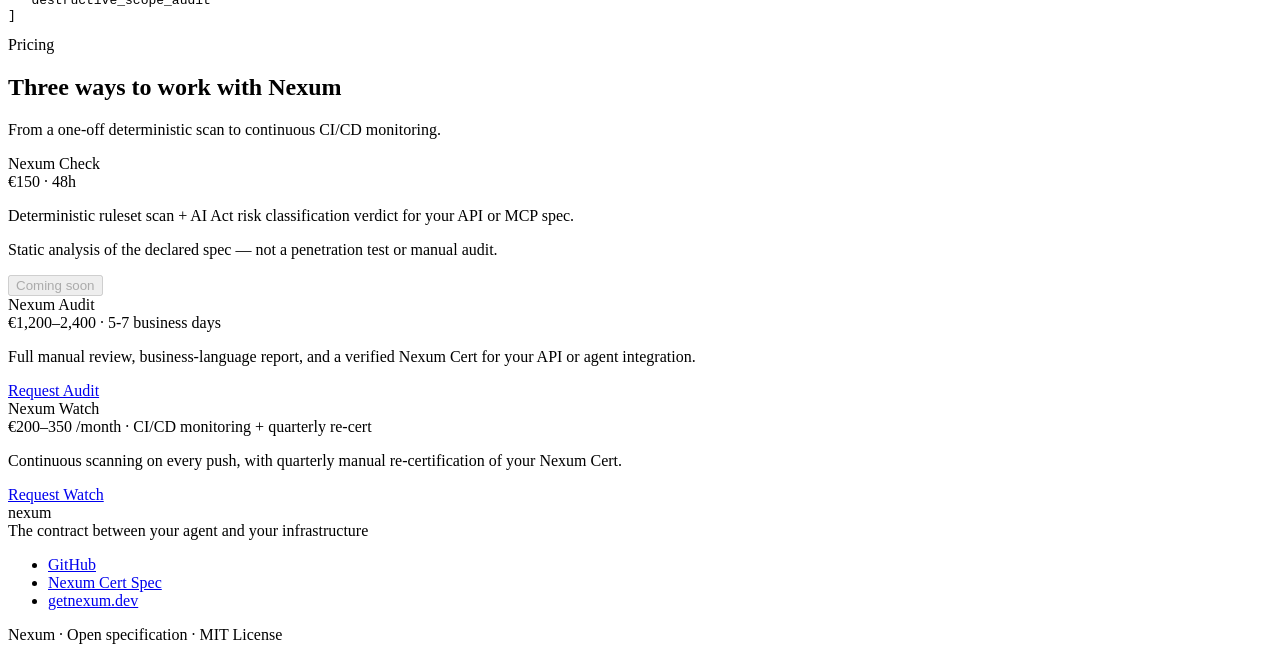
==== commit be68d0c9: "Rename Trust Manifest -> Nexum Cert across copy and docstrings (G1) "Trust Manifest" collided with a" ====
--- a/web/static/index.html
+++ b/web/static/index.html
@@ -32,7 +32,7 @@
 <section class="hero">
   <div class="container">
     <div class="hero-eyebrow">Agentic API Security</div>
-    <h1>Every API your agent touches<br>needs a <em>Trust Manifest</em></h1>
+    <h1>Every API your agent touches<br>needs a <em>Nexum Cert</em></h1>
     <p class="hero-sub">
       Nexum scans MCP servers and OpenAPIs for agentic risk patterns.
       Deterministic. No LLM. In seconds.
@@ -72,7 +72,7 @@
       <h2 class="section-title">Scan your API spec</h2>
       <p class="section-sub" style="margin: 0 auto 48px;">
         Upload a JSON or YAML file — MCP server definition or OpenAPI spec.
-        Get a Risk Score and downloadable Trust Manifest PDF in seconds.
+        Get a Risk Score and downloadable Nexum Cert PDF in seconds.
       </p>
     </div>
 
@@ -120,7 +120,7 @@
 
         <!-- Badge section -->
         <div class="badge-section" id="badgeSection">
-          <div class="badge-section-title">Your Trust Manifest badge</div>
+          <div class="badge-section-title">Your Nexum Cert badge</div>
           <div class="badge-markdown-row">
             <div class="badge-markdown-code mono" id="badgeMarkdown"></div>
             <button class="btn-copy" id="btnCopy" onclick="copyBadge()">Copy</button>
@@ -226,9 +226,9 @@
       <div class="step-card">
         <div class="step-number">Step 03</div>
         <div class="step-icon">✓</div>
-        <div class="step-title">Get your Trust Manifest</div>
+        <div class="step-title">Get your Nexum Cert</div>
         <p class="step-desc">
-          Receive a Risk Score, a Risk Tier (0–2), and a portable Trust Manifest
+          Receive a Risk Score, a Risk Tier (0–2), and a portable Nexum Cert
           PDF. Add the badge to your README. Ship with confidence.
         </p>
       </div>
@@ -310,15 +310,15 @@
   </div>
 </section>
 
-<!-- ── Trust Manifest ────────────────────────────────────── -->
+<!-- ── Nexum Cert ─────────────────────────────────────────── -->
 <section class="manifest-section" id="manifest">
   <div class="container">
     <div class="manifest-layout">
       <div class="manifest-prose">
-        <div class="section-label">Trust Manifest</div>
+        <div class="section-label">Nexum Cert</div>
         <h2>The portable contract between agent and API</h2>
         <p>
-          A Trust Manifest is a machine-readable JSON artifact that summarises
+          A Nexum Cert is a machine-readable JSON artifact that summarises
           every risk finding, the inferred Risk Tier, and any fields that require
           human review before an agent is authorized to use the API.
         </p>
@@ -335,9 +335,9 @@
 
       <div class="code-block">
         <div class="code-block-header">
-          <span class="code-block-lang">trust-manifest.json · Tier 2 example</span>
-        </div>
-        <pre aria-label="Trust Manifest example"><span class="key">"manifest_version"</span>: <span class="str">"1.0-draft"</span>,
+          <span class="code-block-lang">nexum-cert.json · Tier 2 example</span>
+        </div>
+        <pre aria-label="Nexum Cert example"><span class="key">"manifest_version"</span>: <span class="str">"1.0-draft"</span>,
 <span class="key">"inferred_risk_tier"</span>: <span class="num">2</span>,
 <span class="key">"nexum_risk_score"</span>: <span class="num">85</span>,
 <span class="key">"model_compatibility_range"</span>:
@@ -385,7 +385,7 @@
         <div class="rule-name">Nexum Audit</div>
         <div class="pricing-price mono">€1,200–2,400 <span class="pricing-period">· 5-7 business days</span></div>
         <p class="rule-desc">
-          Full manual review, business-language report, and a verified Trust Manifest for your API or agent integration.
+          Full manual review, business-language report, and a verified Nexum Cert for your API or agent integration.
         </p>
         <a class="btn btn-primary" href="mailto:hello@getnexum.dev?subject=Nexum%20Audit%20%E2%80%94%20inquiry&amp;body=Company%20name%3A%0AAPI%2FMCP%20already%20in%20production%3A%20yes%2Fno%0AWhat%20would%20you%20like%20reviewed%3A%0A">Request Audit</a>
       </div>
@@ -394,7 +394,7 @@
         <div class="rule-name">Nexum Watch</div>
         <div class="pricing-price mono">€200–350 <span class="pricing-period">/month · CI/CD monitoring + quarterly re-cert</span></div>
         <p class="rule-desc">
-          Continuous scanning on every push, with quarterly manual re-certification of your Trust Manifest.
+          Continuous scanning on every push, with quarterly manual re-certification of your Nexum Cert.
         </p>
         <a class="btn btn-primary" href="mailto:hello@getnexum.dev?subject=Nexum%20Watch%20%E2%80%94%20inquiry&amp;body=Company%20name%3A%0ACI%2FCD%20pipeline%20in%20use%3A%0AHow%20often%20do%20you%20deploy%3A%0A">Request Watch</a>
       </div>
@@ -413,7 +413,7 @@
       </div>
       <ul class="footer-links">
         <li><a href="https://github.com/mehdibelckadi-dev/nexum" target="_blank" rel="noopener">GitHub</a></li>
-        <li><a href="https://github.com/mehdibelckadi-dev/nexum-trust-manifest" target="_blank" rel="noopener">Trust Manifest Spec</a></li>
+        <li><a href="https://github.com/mehdibelckadi-dev/nexum-trust-manifest" target="_blank" rel="noopener">Nexum Cert Spec</a></li>
         <li><a href="https://getnexum.dev">getnexum.dev</a></li>
       </ul>
       <div class="footer-copy mono">Nexum · Open specification · MIT License</div>
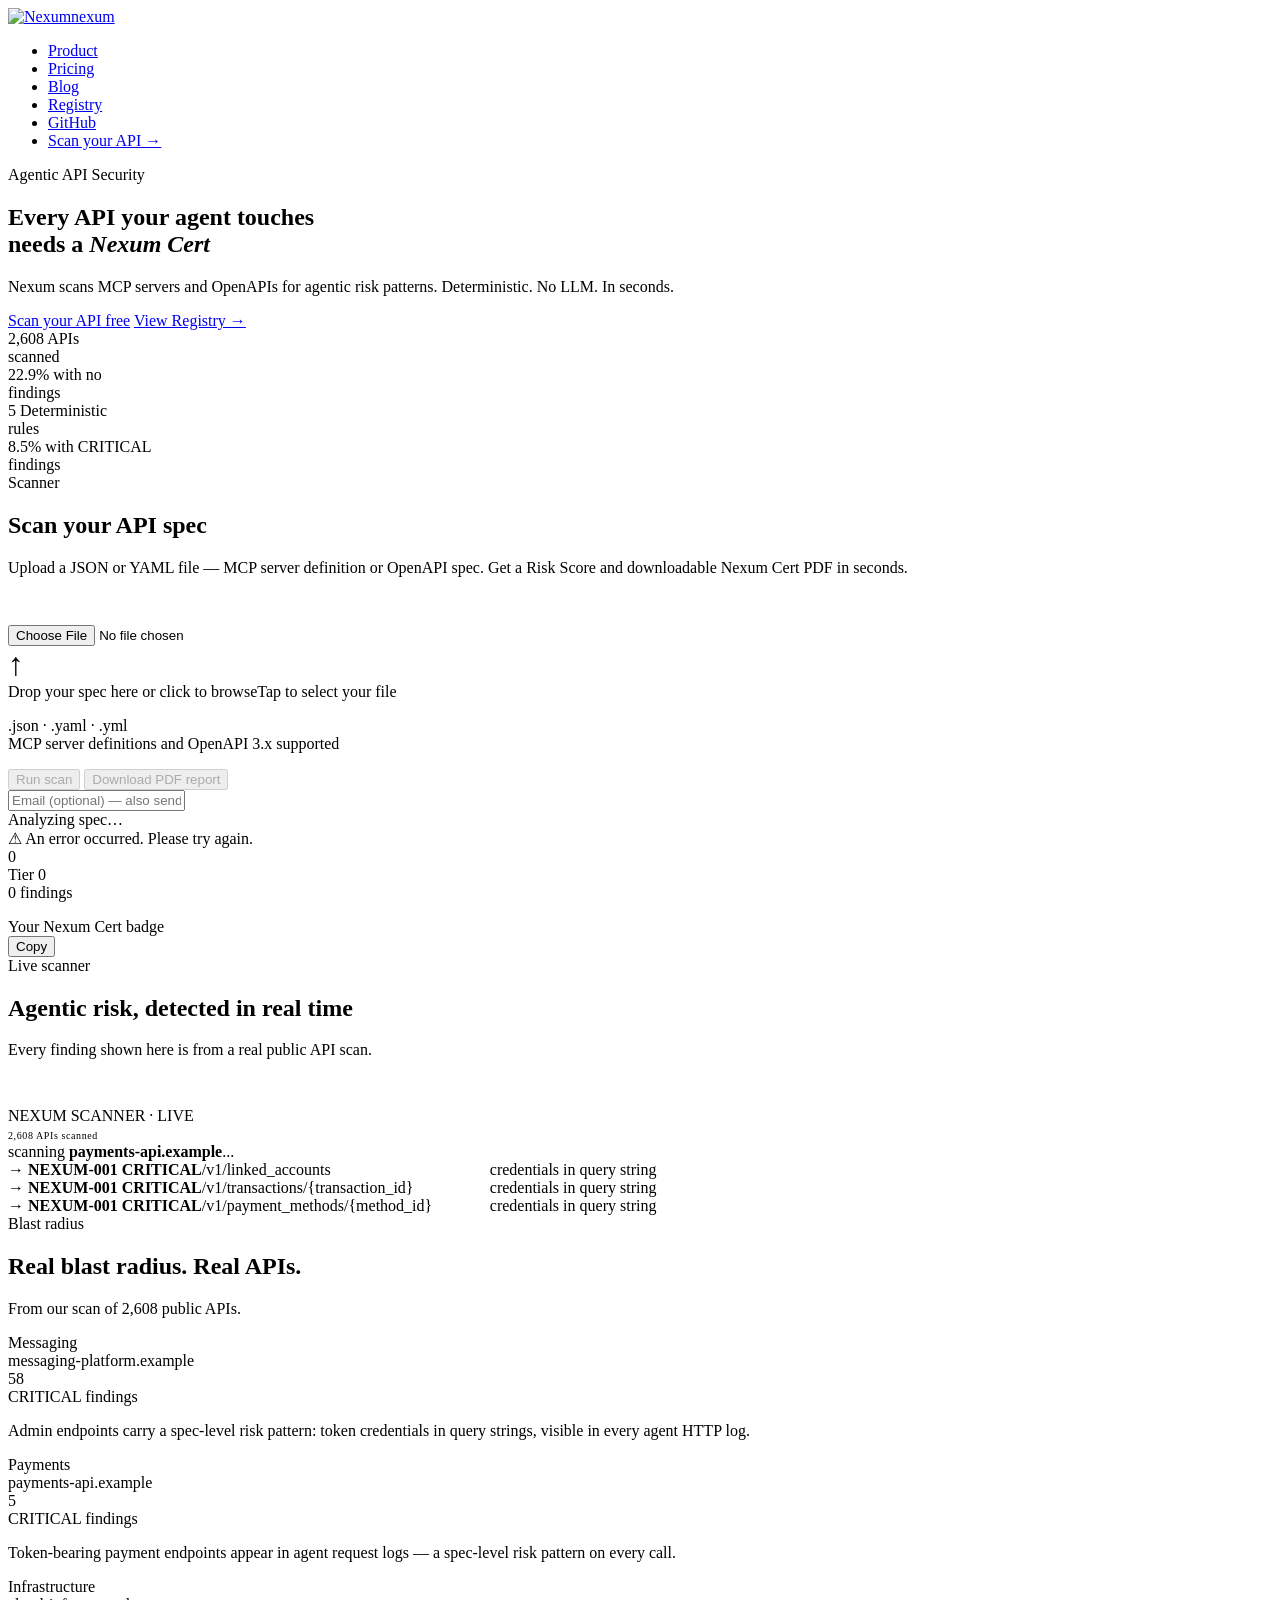
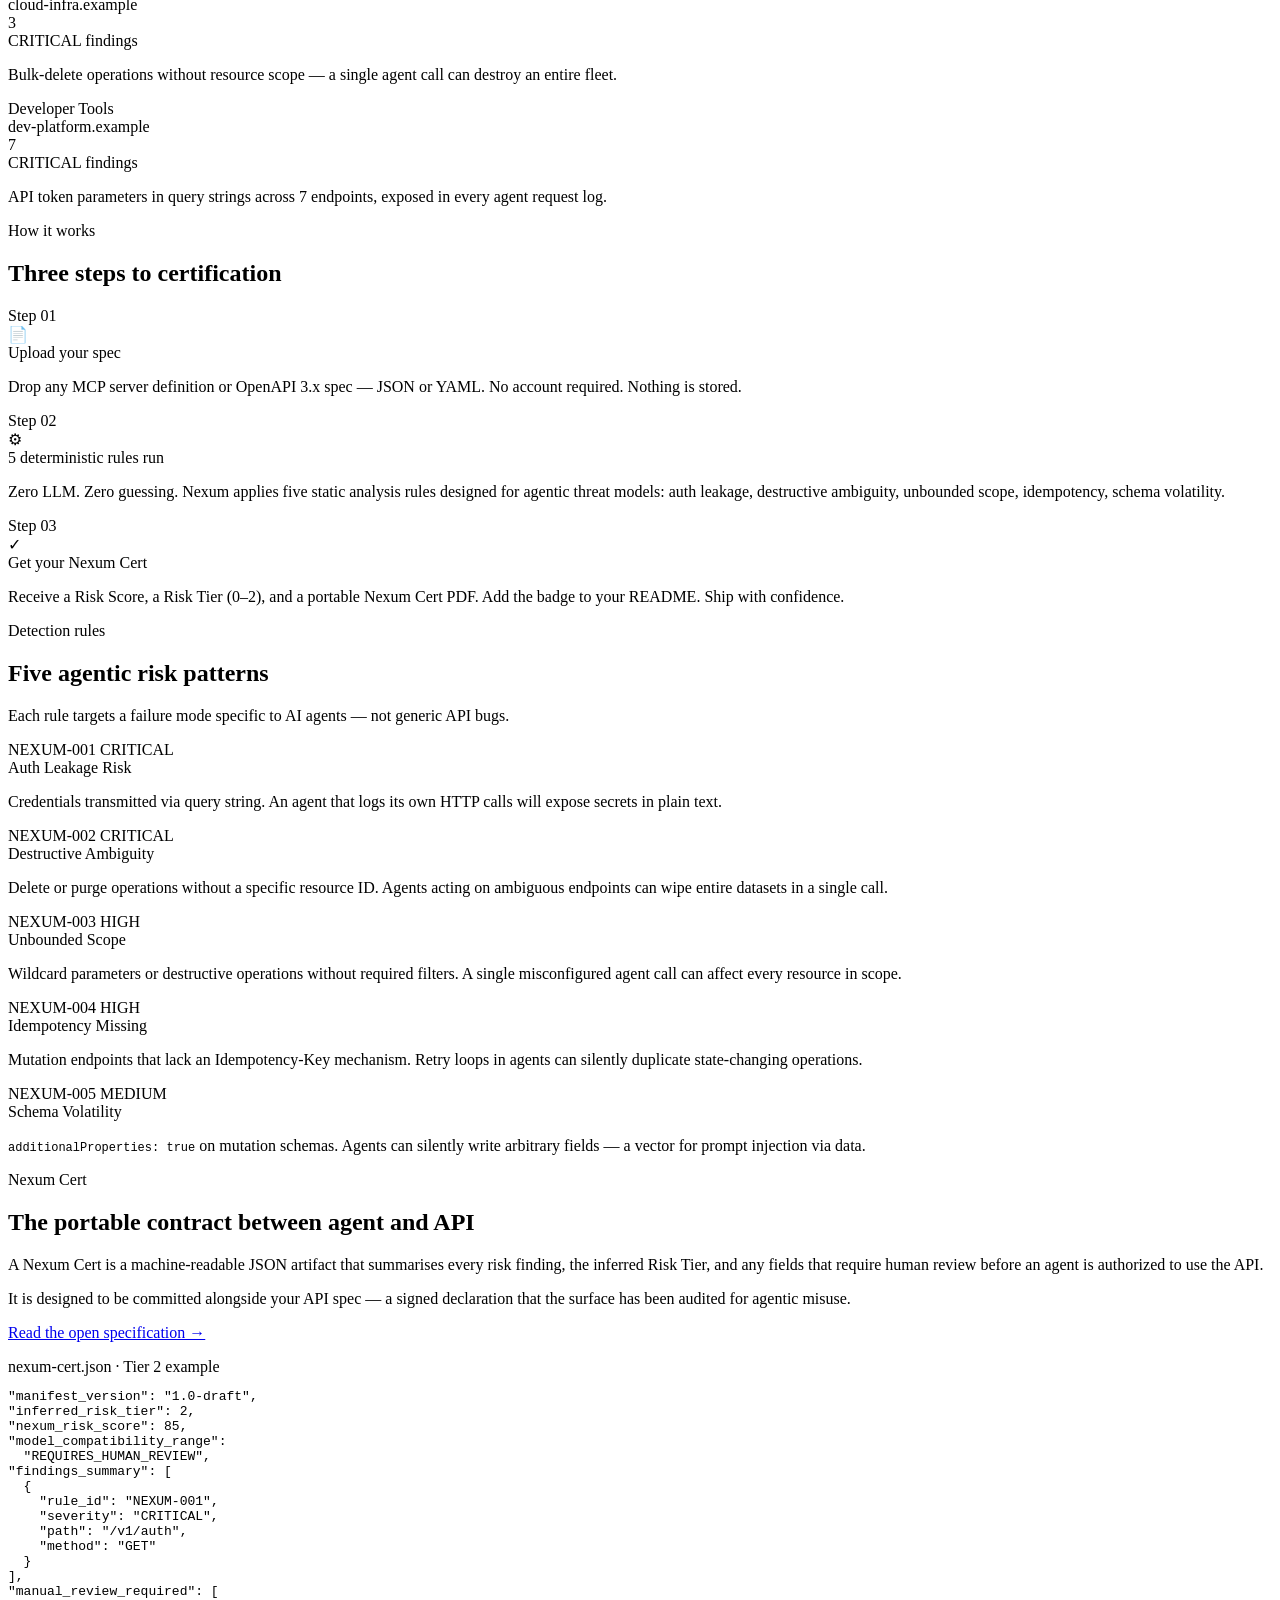
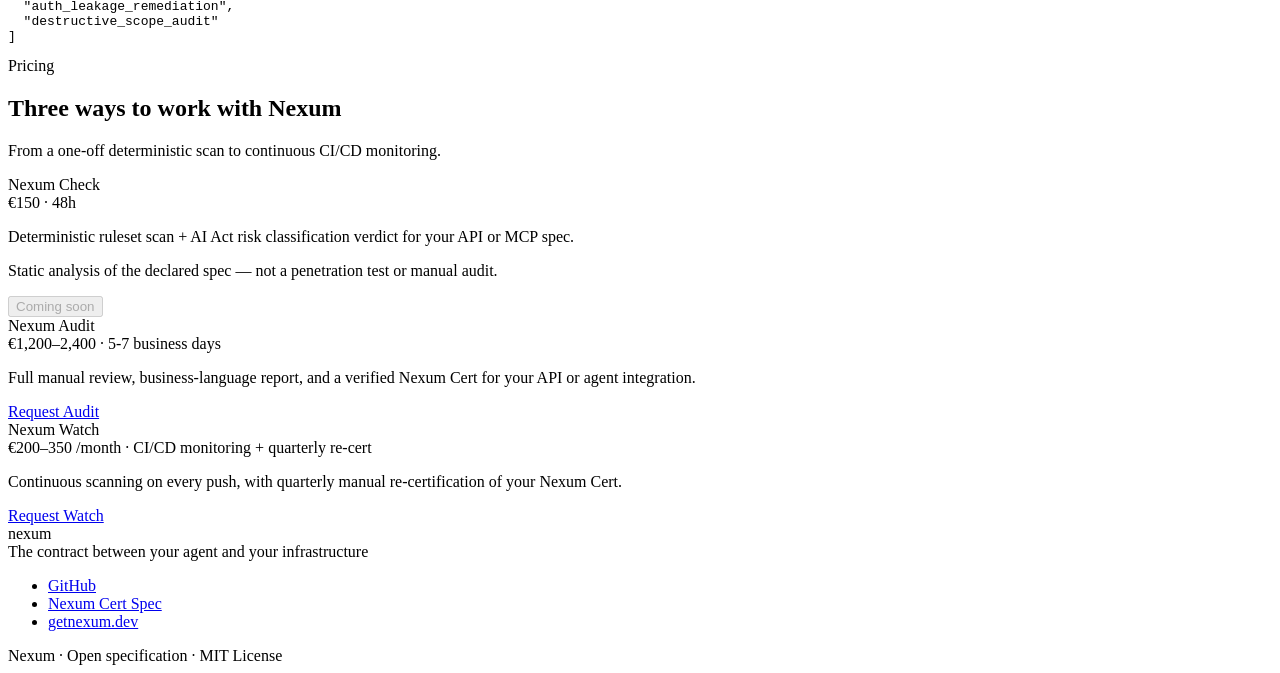
==== commit 71f1f5d6: "Add frictionless scan telemetry and optional email delivery to the free scanner The free-tier scan/r" ====
--- a/web/static/index.html
+++ b/web/static/index.html
@@ -5,6 +5,7 @@
   <meta name="viewport" content="width=device-width, initial-scale=1.0">
   <title>Nexum — Agentic API Security</title>
   <meta name="description" content="Nexum scans MCP servers and OpenAPIs for agentic risk patterns. Deterministic. No LLM. In seconds.">
+  <meta name="author" content="Mehdi Belckadi">
   <link rel="icon" href="/static/img/favicon.ico" sizes="any">
   <link rel="apple-touch-icon" href="/static/img/apple-touch-icon.png">
   <meta property="og:image" content="https://getnexum.dev/static/img/og-image.png">
@@ -92,6 +93,12 @@
       <div class="scanner-actions">
         <button class="btn btn-primary" id="btnScan" disabled>Run scan</button>
         <button class="btn btn-secondary" id="btnReport" disabled>Download PDF report</button>
+      </div>
+
+      <!-- Optional email delivery -->
+      <div class="email-opt-row">
+        <input type="email" id="emailInput" class="email-input" placeholder="Email (optional) — also send the PDF here" aria-label="Email address (optional)">
+        <div class="email-note" id="emailNote"></div>
       </div>
 
       <!-- Loading -->
